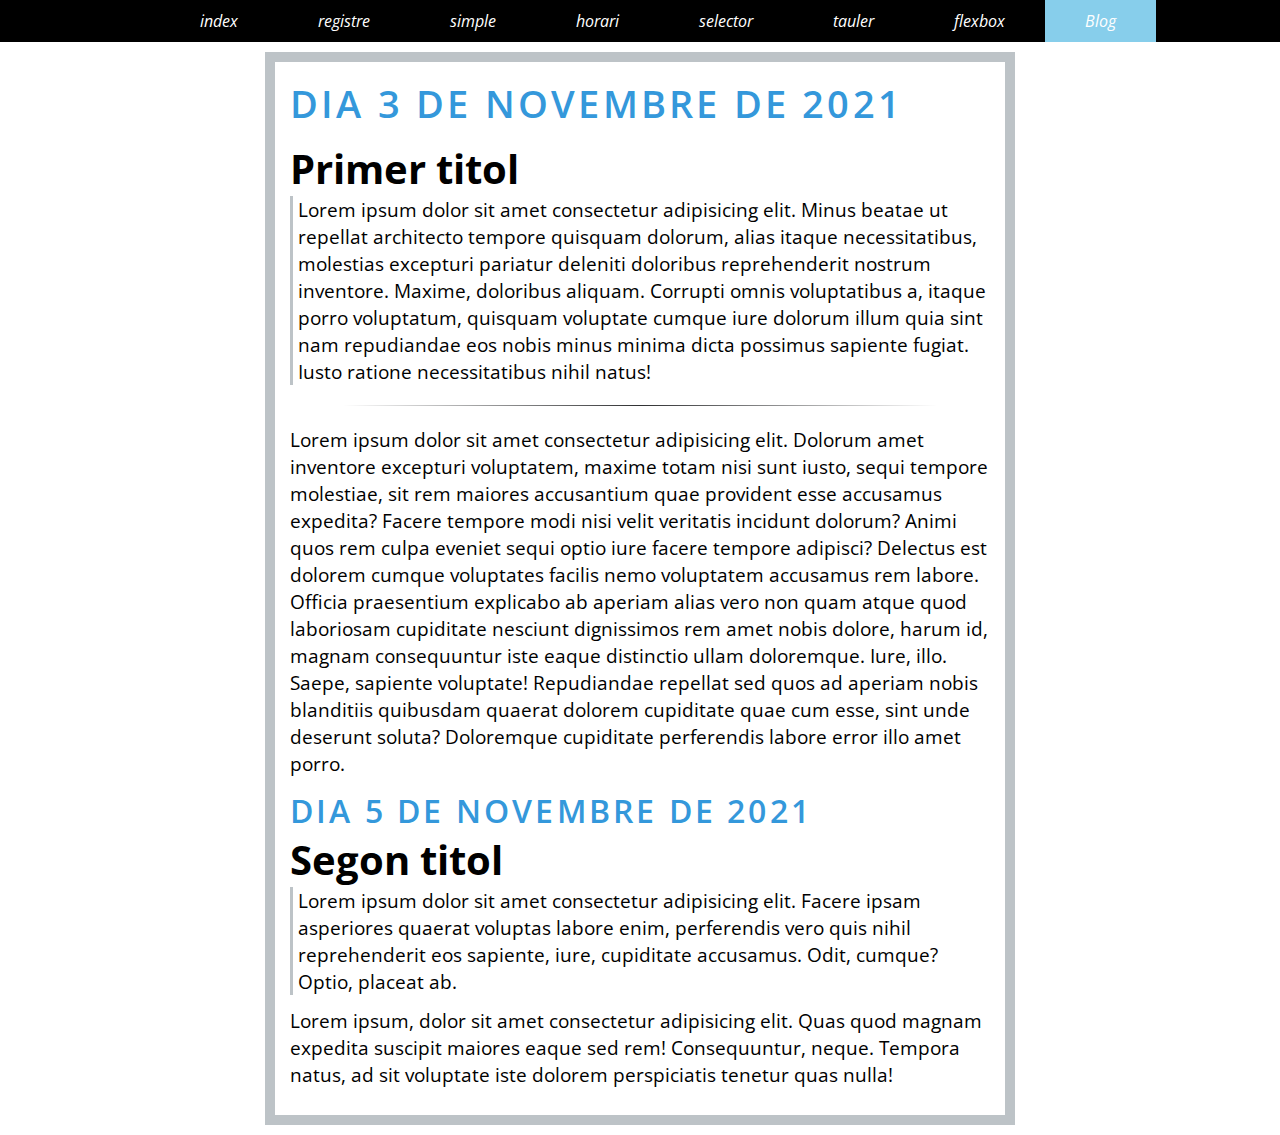
==== blog.html @ d6890a55 "Blog" ====
<!DOCTYPE html>
<html lang="es">
<head>
    <meta charset="UTF-8">
    <meta http-equiv="X-UA-Compatible" content="IE=edge">
    <meta name="viewport" content="width=device-width, initial-scale=1.0">
    <title>Blog</title>
    <link rel="preconnect" href="https://fonts.googleapis.com">
    <link rel="preconnect" href="https://fonts.gstatic.com" crossorigin>
    <link href="https://fonts.googleapis.com/css2?family=Open+Sans&display=swap" rel="stylesheet">
    <link rel="stylesheet" href="css/menu.css">
    <link rel="stylesheet" href="css/style1.css">
</head>
<body>
    <header>
        <nav id="menu">
            <ul>
                    <li><a href="index.html">index</a></li>
                    <li><a href="registre.html">registre</a></li>
                    <li><a href="simple.html">simple</a></li>
                    <li><a href="horari.html">horari</a></li>
                    <li><a href="selector.html">selector</a></li>
                    <li><a href="tauler.html">tauler</a></li>
                    <li><a href="flexbox.html">flexbox</a></li>
                    <li id="Pulsar"><a href="blog.html">Blog</a></li>
            </ul>
        </nav>
    </header>
    <div class="container">

        <div class="article">
            <div class="data">
                <p>Dia 3 de novembre de 2021</p>
            </div>
            <h2>Primer titol</h2>
            <div class="resum">
                <p>
                    Lorem ipsum dolor sit amet consectetur adipisicing elit. Minus beatae ut repellat architecto tempore quisquam dolorum, alias itaque necessitatibus, molestias excepturi pariatur deleniti doloribus reprehenderit nostrum inventore. Maxime, doloribus aliquam.
                    Corrupti omnis voluptatibus a, itaque porro voluptatum, quisquam voluptate cumque iure dolorum illum quia sint nam repudiandae eos nobis minus minima dicta possimus sapiente fugiat. Iusto ratione necessitatibus nihil natus!
                    
                </p>
            </div>
            <div class="divider div-transparent div-tab-down"></div>
            <div class="contingut">
                <p>
                    Lorem ipsum dolor sit amet consectetur adipisicing elit. Dolorum amet inventore excepturi voluptatem, maxime totam nisi sunt iusto, sequi tempore molestiae, sit rem maiores accusantium quae provident esse accusamus expedita?
                    Facere tempore modi nisi velit veritatis incidunt dolorum? Animi quos rem culpa eveniet sequi optio iure facere tempore adipisci? Delectus est dolorem cumque voluptates facilis nemo voluptatem accusamus rem labore.
                    Officia praesentium explicabo ab aperiam alias vero non quam atque quod laboriosam cupiditate nesciunt dignissimos rem amet nobis dolore, harum id, magnam consequuntur iste eaque distinctio ullam doloremque. Iure, illo.
                    Saepe, sapiente voluptate! Repudiandae repellat sed quos ad aperiam nobis blanditiis quibusdam quaerat dolorem cupiditate quae cum esse, sint unde deserunt soluta? Doloremque cupiditate perferendis labore error illo amet porro.
                </p>
            </div> 
            <div class="data">
                Dia 5 de novembre de 2021
            </div>
            <h2>Segon titol</h2>
            
            <div class="resum">
                <p>
                    Lorem ipsum dolor sit amet consectetur adipisicing elit. Facere ipsam asperiores quaerat voluptas labore enim, perferendis vero quis nihil reprehenderit eos sapiente, iure, cupiditate accusamus. Odit, cumque? Optio, placeat ab.
                </p>
            </div>
            <div class="contingut">
                <p>
                    Lorem ipsum, dolor sit amet consectetur adipisicing elit. Quas quod magnam expedita suscipit maiores eaque sed rem! Consequuntur, neque. Tempora natus, ad sit voluptate iste dolorem perspiciatis tenetur quas nulla!
                </p>
             </div>
       </div> 
    </div>
</body>
</html>
---- css/menu.css ----
*{
    margin: 0;
    padding: 0;
}
header{
    width: 100%;
    background-color: black;
}
#menu{
    width: 75%;
    margin: 0 auto;
}
#menu ul{
    list-style: none;
    margin: 0;
    padding: 0;
    display: table;
    width: 100%;
}

#menu ul li{
    display: table-cell;
}

#menu ul li a{
    color: white;
    display: block;
    padding: 10px 40px;
    text-decoration: none;
    font-style: oblique;
}

#menu ul li a:hover{
    background-color: royalblue;
}

#Pulsar{
background-color: skyblue;
}
---- css/style1.css ----
*{
    margin: 0;
    padding: 0;
    font-family: 'Open Sans', sans-serif;
}

.container{
    border: 10px solid #bdc3c7;
    margin: 10px auto;
    width: 75%;
    padding: 15px;
    font-size: 16px;
    max-width: 700px;
}

.data{
    color:#3498db;
    font-weight: 600;
    font-size: 2em;
    text-transform: uppercase;
    letter-spacing: 0.2rem;
}

.article h2{
    font-size: 2.5rem;
    font-weight: 700;
}

.resum{
    border-left: 3px solid #bdc3c7;
    padding-left: 5px;
}

p{
    margin-bottom: 12px;
    font-size: 1.2em;
}

.divider
{
	position: relative;
	margin: 20px;
	height: 1px;
}

.div-transparent:before
{
	content: "";
	position: absolute;
	top: 0;
	left: 5%;
	right: 5%;
	width: 90%;
	height: 1px;
	background-image: linear-gradient(to right, transparent, rgb(48,49,51), transparent);
}
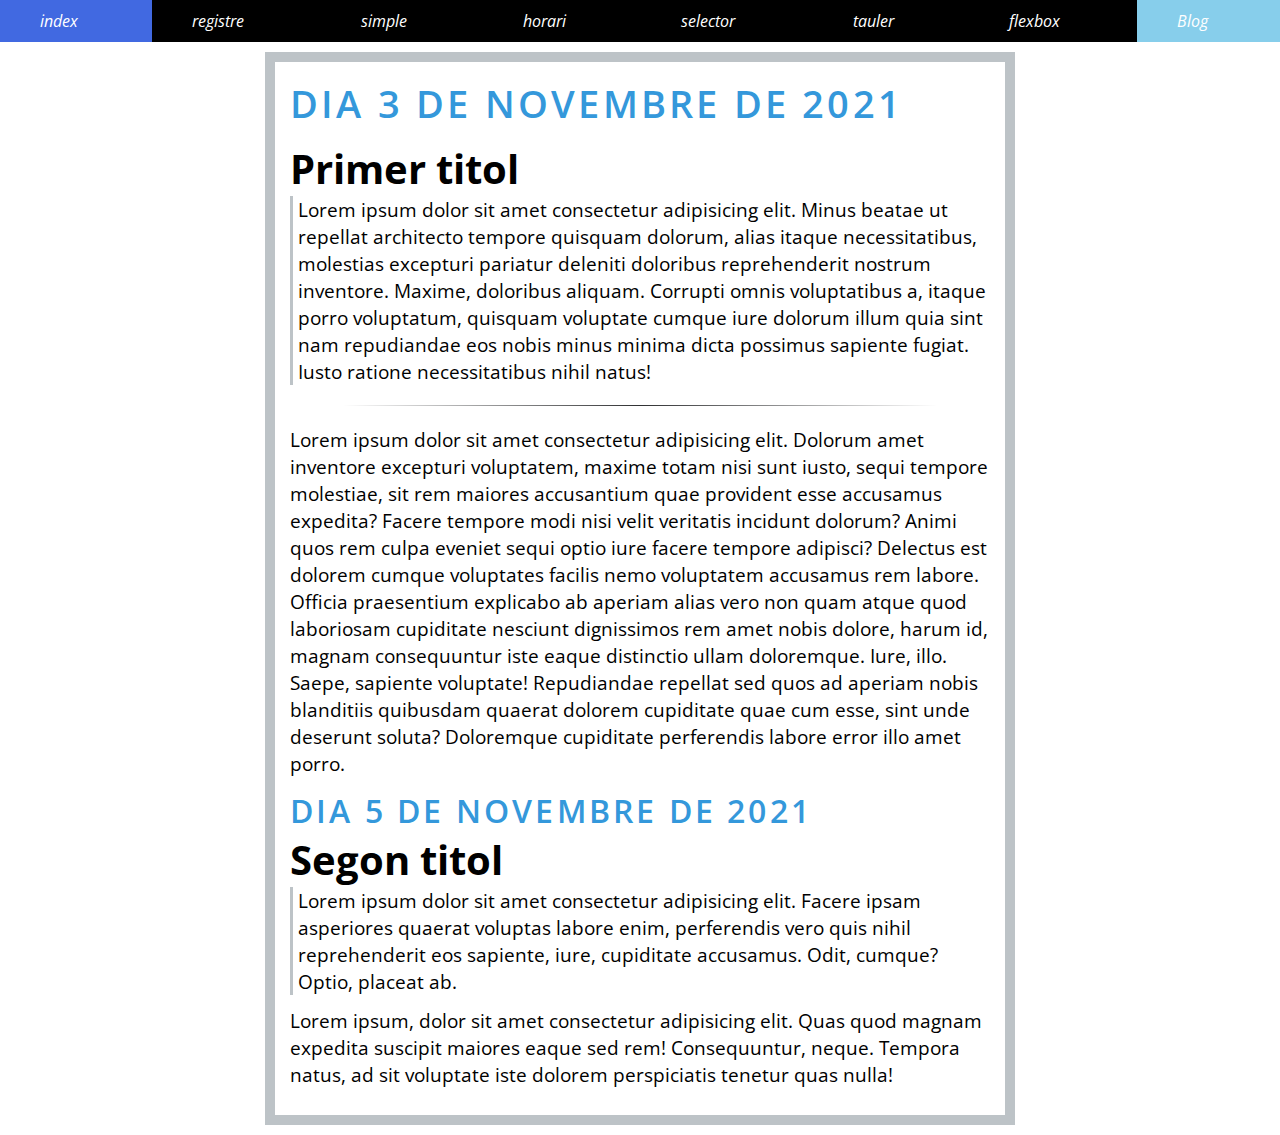
==== commit 61bbda0e: "responsive" ====
--- a/blog.html
+++ b/blog.html
@@ -13,13 +13,18 @@
 </head>
 <body>
     <header>
-        <nav id="menu">
-            <ul>
+        <nav>
+            <div class="hamburguer">
+                <div class="lines line-top"></div>
+                <div class="lines line-mid"></div>
+                <div class="lines line-bottom"></div>
+            </div>
+            <ul id="menu" class="hide">
                     <li><a href="index.html">index</a></li>
                     <li><a href="registre.html">registre</a></li>
                     <li><a href="simple.html">simple</a></li>
                     <li><a href="horari.html">horari</a></li>
-                    <li><a href="selector.html">selector</a></li>
+                    <li><a href="selector2.html">selector</a></li>
                     <li><a href="tauler.html">tauler</a></li>
                     <li><a href="flexbox.html">flexbox</a></li>
                     <li id="Pulsar"><a href="blog.html">Blog</a></li>
@@ -67,4 +72,5 @@
        </div> 
     </div>
 </body>
+<script src="js/scripts.js"></script>
 </html>--- a/css/menu.css
+++ b/css/menu.css
@@ -1,28 +1,27 @@
 *{
     margin: 0;
     padding: 0;
+    font-family: 'Open Sans', sans-serif;
 }
 header{
     width: 100%;
     background-color: black;
 }
-#menu{
-    width: 75%;
-    margin: 0 auto;
-}
-#menu ul{
+
+nav ul{
     list-style: none;
     margin: 0;
     padding: 0;
     display: table;
     width: 100%;
+    margin: 0 auto;
 }
 
-#menu ul li{
+nav ul li{
     display: table-cell;
 }
 
-#menu ul li a{
+nav ul li a{
     color: white;
     display: block;
     padding: 10px 40px;
@@ -30,7 +29,7 @@
     font-style: oblique;
 }
 
-#menu ul li a:hover{
+nav ul li a:hover{
     background-color: royalblue;
 }
 
@@ -38,3 +37,38 @@
 background-color: skyblue;
 }
 
+@media screen and (max-width: 411px) {
+    .hamburguer {
+        background-color: var(--backgroud-color);
+        width: 2em;
+        height: 2em;
+        margin: 3em;
+        z-index: 1;
+        cursor: pointer;
+    }
+    .lines {
+        background-color: white;
+        width: 100%;
+        height: 5px;
+        margin: 5px 0;
+        
+    }
+    .hide{
+        display: none;
+    }
+
+    .active{
+        display: list-item;
+    }
+
+    nav ul{
+        display: table;
+        width: 100%;
+    }
+    
+    nav ul li{
+        display: list-item;
+    }
+
+    
+}
--- a/css/style1.css
+++ b/css/style1.css
@@ -36,15 +36,13 @@
     font-size: 1.2em;
 }
 
-.divider
-{
+.divider{
 	position: relative;
 	margin: 20px;
 	height: 1px;
 }
 
-.div-transparent:before
-{
+.div-transparent:before{
 	content: "";
 	position: absolute;
 	top: 0;
